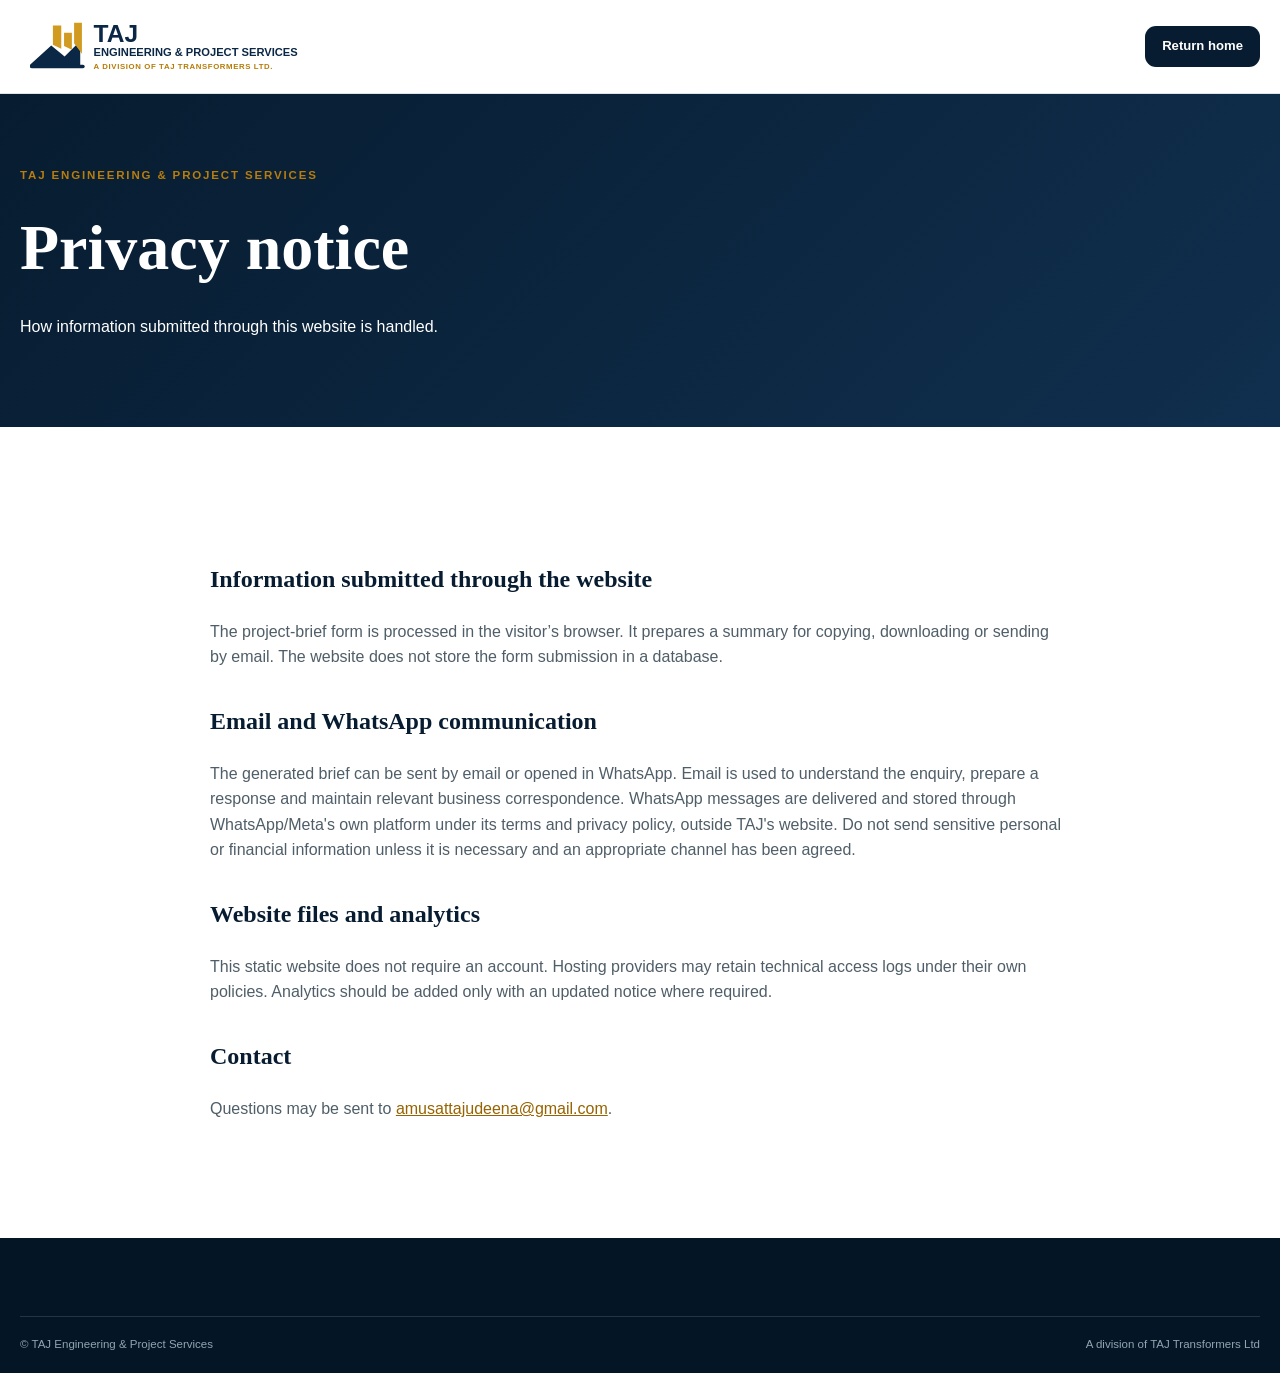
==== privacy.html @ 0a7ea9b1 "Add files via upload" ====
<!doctype html><html lang="en"><head><meta charset="utf-8"><meta name="viewport" content="width=device-width,initial-scale=1"><title>Privacy notice | TAJ Engineering &amp; Project Services</title><link rel="icon" href="assets/favicon.svg"><link rel="stylesheet" href="assets/styles.css"></head><body><header class="simple-header"><div class="container simple-nav"><a href="index.html"><img src="assets/logo.svg" alt="TAJ Engineering and Project Services"></a><a class="btn btn-dark btn-small" href="index.html">Return home</a></div></header><main><section class="legal-hero"><div class="container"><span class="eyebrow">TAJ ENGINEERING &amp; PROJECT SERVICES</span><h1>Privacy notice</h1><p>How information submitted through this website is handled.</p></div></section><section class="section"><div class="container legal-copy"><h2>Information submitted through the website</h2><p>The project-brief form is processed in the visitor’s browser. It prepares a summary for copying, downloading or sending by email. The website does not store the form submission in a database.</p><h2>Email and WhatsApp communication</h2><p>The generated brief can be sent by email or opened in WhatsApp. Email is used to understand the enquiry, prepare a response and maintain relevant business correspondence. WhatsApp messages are delivered and stored through WhatsApp/Meta's own platform under its terms and privacy policy, outside TAJ's website. Do not send sensitive personal or financial information unless it is necessary and an appropriate channel has been agreed.</p><h2>Website files and analytics</h2><p>This static website does not require an account. Hosting providers may retain technical access logs under their own policies. Analytics should be added only with an updated notice where required.</p><h2>Contact</h2><p>Questions may be sent to <a href="mailto:amusattajudeena@gmail.com">amusattajudeena@gmail.com</a>.</p></div></section></main><footer class="site-footer"><div class="container footer-bottom"><span>© TAJ Engineering &amp; Project Services</span><span>A division of TAJ Transformers Ltd</span></div></footer></body></html>
---- assets/styles.css ----
:root{--navy:#071c30;--navy-2:#0b2945;--navy-3:#102f4e;--gold:#d99b20;--gold-2:#f2bf55;--gold-soft:#fff4dc;--ivory:#faf8f2;--mist:#eef3f5;--white:#fff;--ink:#132330;--muted:#5a6974;--line:#dce4e8;--green:#2f7a55;--red:#bd4436;--shadow:0 22px 60px rgba(7,28,48,.14);--shadow-soft:0 10px 30px rgba(7,28,48,.08);--radius:22px;--max:1240px}
*{box-sizing:border-box}html{scroll-behavior:smooth;scroll-padding-top:110px}body{margin:0;font-family:Arial,"Segoe UI",sans-serif;color:var(--ink);background:#fff;line-height:1.58;-webkit-font-smoothing:antialiased}body.modal-open{overflow:hidden}img{display:block;max-width:100%}a{color:inherit;text-decoration:none}button,input,select,textarea{font:inherit}.container{width:min(var(--max),calc(100% - 40px));margin-inline:auto}.skip-link{position:fixed;left:14px;top:-80px;background:var(--gold);color:var(--navy);padding:12px 16px;border-radius:10px;font-weight:800;z-index:999}.skip-link:focus{top:14px}.page-progress{position:fixed;top:0;left:0;right:0;height:3px;z-index:500;background:transparent}.page-progress span{display:block;height:100%;width:0;background:var(--gold)}
.utility-bar{background:#041626;color:#cbd7df;font-size:.77rem;letter-spacing:.01em}.utility-inner{min-height:34px;display:flex;align-items:center;justify-content:space-between;gap:20px}.utility-links{display:flex;gap:24px;align-items:center}.utility-links a{color:#fff;font-weight:700}.site-header{position:sticky;top:0;z-index:100;background:rgba(255,255,255,.94);border-bottom:1px solid rgba(7,28,48,.09);backdrop-filter:blur(16px)}.nav{min-height:78px;display:flex;align-items:center;gap:28px}.brand{margin-right:auto;display:block}.brand img{width:295px;height:auto}.nav-links{display:flex;align-items:center;gap:27px}.nav-links a{font-size:.86rem;font-weight:800;color:#324451;position:relative;padding:30px 0}.nav-links a:after{content:"";position:absolute;height:2px;left:0;right:100%;bottom:20px;background:var(--gold);transition:.22s}.nav-links a:hover:after,.nav-links a.active:after{right:0}.nav-cta{white-space:nowrap}.menu-button{display:none;width:44px;height:44px;border:1px solid var(--line);border-radius:12px;background:#fff;padding:11px;cursor:pointer}.menu-button span{display:block;height:2px;background:var(--navy);margin:4px 0;border-radius:2px;transition:.2s}.menu-button[aria-expanded="true"] span:nth-child(1){transform:translateY(6px) rotate(45deg)}.menu-button[aria-expanded="true"] span:nth-child(2){opacity:0}.menu-button[aria-expanded="true"] span:nth-child(3){transform:translateY(-6px) rotate(-45deg)}
.btn{display:inline-flex;align-items:center;justify-content:center;gap:9px;border:1px solid transparent;border-radius:11px;padding:14px 20px;font-weight:850;cursor:pointer;transition:.22s;line-height:1.1}.btn svg{width:18px;height:18px}.btn-small{padding:12px 16px;font-size:.82rem}.btn-gold{background:var(--gold);color:var(--navy);box-shadow:0 9px 22px rgba(217,155,32,.23)}.btn-gold:hover{transform:translateY(-2px);background:#e3a52c}.btn-outline{background:rgba(255,255,255,.06);border-color:rgba(255,255,255,.45);color:#fff}.btn-outline:hover{background:#fff;color:var(--navy)}.btn-dark{background:var(--navy);color:#fff}.btn-dark:hover{background:var(--navy-2);transform:translateY(-2px)}.btn-plain{background:transparent;border-color:var(--line);color:var(--navy)}
.hero{position:relative;overflow:hidden;background:linear-gradient(125deg,#06192c 0%,#0a2946 56%,#123a5c 100%);color:#fff}.hero:after{content:"";position:absolute;inset:0;background:radial-gradient(circle at 17% 20%,rgba(217,155,32,.13),transparent 27%),linear-gradient(90deg,rgba(7,28,48,.2),transparent 65%);pointer-events:none}.hero-grid-bg{position:absolute;inset:0;opacity:.07;background-image:linear-gradient(rgba(255,255,255,.35) 1px,transparent 1px),linear-gradient(90deg,rgba(255,255,255,.35) 1px,transparent 1px);background-size:54px 54px;mask-image:linear-gradient(90deg,#000,transparent 70%)}.hero-layout{position:relative;z-index:2;display:grid;grid-template-columns:1.04fr .96fr;gap:52px;min-height:665px;align-items:center;padding-block:64px 72px}.eyebrow{display:block;color:#b87d0d;font-size:.72rem;letter-spacing:.16em;font-weight:900;margin-bottom:12px}.hero .eyebrow{color:var(--gold-2)}.hero h1{font-family:Georgia,"Times New Roman",serif;font-size:clamp(3rem,5.6vw,5.4rem);line-height:.99;letter-spacing:-.045em;margin:0 0 25px;font-weight:700}.hero h1 em{color:var(--gold-2);font-style:normal}.hero-copy>p{font-size:1.08rem;color:#d7e2e9;max-width:670px;margin:0 0 28px}.hero-actions{display:flex;gap:12px;flex-wrap:wrap}.hero-proof{display:grid;grid-template-columns:repeat(3,1fr);gap:0;margin-top:42px;border-top:1px solid rgba(255,255,255,.17);padding-top:23px}.hero-proof div{padding-right:17px;margin-right:17px;border-right:1px solid rgba(255,255,255,.15)}.hero-proof div:last-child{border:0;margin:0}.hero-proof strong{display:block;color:#fff;font-size:.86rem;margin-bottom:4px}.hero-proof span{display:block;color:#afc0cb;font-size:.75rem;line-height:1.4}.hero-visual{position:relative;min-height:520px}.hero-image-wrap{height:520px;border-radius:28px;overflow:hidden;border:1px solid rgba(255,255,255,.18);box-shadow:0 34px 90px rgba(0,0,0,.33)}.hero-image-wrap img{width:100%;height:100%;object-fit:cover;object-position:center}.hero-image-wrap:after{content:"";position:absolute;inset:0;border-radius:28px;background:linear-gradient(180deg,transparent 55%,rgba(2,14,25,.35));pointer-events:none}.project-card{position:absolute;right:-18px;bottom:28px;width:330px;background:rgba(5,22,38,.94);border:1px solid rgba(255,255,255,.18);border-radius:18px;box-shadow:0 22px 55px rgba(0,0,0,.34);padding:20px;backdrop-filter:blur(12px)}.project-card-head{display:flex;justify-content:space-between;align-items:center;padding-bottom:13px;border-bottom:1px solid rgba(255,255,255,.15);font-size:.68rem;font-weight:900;letter-spacing:.1em}.status{color:#b9ddc9;letter-spacing:0}.status i{display:inline-block;width:7px;height:7px;border-radius:50%;background:#55c583;margin-right:6px}.project-card dl{margin:14px 0}.project-card dl div{display:grid;grid-template-columns:88px 1fr;gap:13px;padding:8px 0}.project-card dt{font-size:.7rem;color:#9cb0be}.project-card dd{margin:0;font-size:.79rem;font-weight:800;color:#fff}.project-card>a{display:flex;justify-content:space-between;align-items:center;border-top:1px solid rgba(255,255,255,.15);padding-top:14px;color:var(--gold-2);font-size:.79rem;font-weight:850}
.service-rail{position:relative;z-index:4;margin-top:-1px;background:#fff;border-bottom:1px solid var(--line);box-shadow:0 12px 30px rgba(7,28,48,.06)}.service-rail-grid{display:grid;grid-template-columns:repeat(5,1fr)}.service-rail-grid>a{display:flex;align-items:center;gap:13px;padding:22px 18px;border-right:1px solid var(--line);transition:.2s}.service-rail-grid>a:first-child{border-left:1px solid var(--line)}.service-rail-grid>a:hover{background:var(--gold-soft)}.service-rail svg{width:30px;height:30px;color:#bc7f0e;flex:0 0 auto}.service-rail strong,.service-rail span{display:block}.service-rail strong{color:var(--navy);font-size:.9rem}.service-rail span{color:var(--muted);font-size:.72rem;margin-top:2px;line-height:1.35}
.section{padding:100px 0}.section-ivory{background:var(--ivory)}.section-heading{margin-bottom:40px}.section-heading.split{display:grid;grid-template-columns:1fr .75fr;gap:60px;align-items:end}.section-heading.center{text-align:center;max-width:760px;margin:0 auto 48px}.section-heading h2,.output-intro h2,.company-copy h2,.contact-copy h2{font-family:Georgia,"Times New Roman",serif;color:var(--navy);font-size:clamp(2.25rem,4vw,3.65rem);line-height:1.07;letter-spacing:-.03em;margin:0}.section-heading p,.output-intro>p,.company-copy>p,.contact-copy>p{color:var(--muted);margin:0;font-size:1rem}.section-heading.center p{margin:14px auto 0}
.solution-shell{background:#fff;border:1px solid var(--line);border-radius:26px;box-shadow:var(--shadow-soft);overflow:hidden}.solution-tabs{display:grid;grid-template-columns:repeat(5,1fr);background:#f0f4f6;border-bottom:1px solid var(--line)}.solution-tabs button{border:0;border-right:1px solid var(--line);background:transparent;padding:18px 13px;color:#53636e;font-size:.8rem;font-weight:850;cursor:pointer}.solution-tabs button:last-child{border:0}.solution-tabs button.active{background:var(--navy);color:#fff;box-shadow:inset 0 -3px 0 var(--gold)}.solution-panel{display:grid;grid-template-columns:1.04fr .96fr;min-height:430px}.solution-copy{padding:45px}.solution-label{display:block;color:#a66f06;font-size:.67rem;letter-spacing:.14em;font-weight:900;margin-bottom:13px}.solution-copy h3{font-family:Georgia,serif;color:var(--navy);font-size:2.3rem;line-height:1.1;margin:0 0 15px}.solution-copy>p{color:var(--muted);max-width:620px;margin:0}.solution-columns{display:grid;grid-template-columns:1fr 1fr;gap:14px;margin:28px 0}.solution-columns div{border-left:3px solid var(--gold);padding:9px 15px;background:var(--gold-soft)}.solution-columns small,.solution-columns strong{display:block}.solution-columns small{font-size:.63rem;letter-spacing:.08em;color:#806126;font-weight:900;margin-bottom:5px}.solution-columns strong{font-size:.86rem;color:var(--navy)}.solution-visual{min-height:430px;overflow:hidden}.solution-visual img{width:100%;height:100%;object-fit:cover}
.services-grid{display:grid;grid-template-columns:repeat(12,1fr);gap:18px}.service-card{grid-column:span 4;position:relative;background:#fff;border:1px solid var(--line);border-radius:22px;padding:25px;box-shadow:var(--shadow-soft);overflow:hidden;transition:.22s}.service-card:nth-child(4),.service-card:nth-child(5){grid-column:span 6}.service-card:hover{transform:translateY(-4px);box-shadow:var(--shadow)}.service-card:before{content:"";position:absolute;height:4px;left:0;right:0;top:0;background:linear-gradient(90deg,var(--gold),#f0c566)}.number{position:absolute;right:20px;top:16px;font-size:2.5rem;font-weight:900;color:#edf1f3}.service-icon{width:55px;height:55px;border-radius:16px;background:var(--gold-soft);display:grid;place-items:center;color:#ad740b;margin-bottom:20px}.service-icon svg{width:29px;height:29px}.service-card h3{font-family:Georgia,serif;font-size:1.32rem;line-height:1.15;color:var(--navy);margin:0 0 10px}.service-card p{color:var(--muted);margin:0}.service-card ul{margin:17px 0 20px;padding-left:18px;color:#53616b;font-size:.86rem}.service-card li{margin:6px 0}.service-card button{padding:0;border:0;background:transparent;color:#9b6707;font-size:.81rem;font-weight:900;cursor:pointer}
.output-section{background:linear-gradient(135deg,#06192c,#0c3151);color:#fff;overflow:hidden}.output-layout{display:grid;grid-template-columns:.85fr 1.15fr;gap:48px;align-items:center}.output-intro h2{color:#fff}.output-intro>p{color:#bdccd6;margin-top:16px}.output-tabs{display:grid;gap:7px;margin:28px 0}.output-tabs button{text-align:left;border:1px solid rgba(255,255,255,.13);border-radius:10px;background:rgba(255,255,255,.04);color:#cbd8e1;padding:13px 16px;cursor:pointer;font-weight:750}.output-tabs button.active{background:#fff;color:var(--navy);border-color:#fff;box-shadow:inset 4px 0 0 var(--gold)}.output-summary{border-top:1px solid rgba(255,255,255,.15);padding-top:22px}.output-summary small{display:block;color:var(--gold-2);font-size:.65rem;letter-spacing:.12em;font-weight:900}.output-summary h3{font-family:Georgia,serif;font-size:1.65rem;margin:7px 0}.output-summary p{color:#becbd4;margin:0 0 14px}.format-row{display:flex;gap:7px;flex-wrap:wrap;margin-bottom:18px}.format-row span{border:1px solid rgba(255,255,255,.2);border-radius:999px;padding:5px 9px;font-size:.67rem;color:#dfe7ec}.output-visual{position:relative;background:#fff;border-radius:25px;padding:12px;box-shadow:0 35px 90px rgba(0,0,0,.32)}.output-visual:before{content:"ILLUSTRATIVE OUTPUT";position:absolute;top:26px;right:28px;z-index:2;background:rgba(7,28,48,.84);color:#fff;border-radius:999px;padding:6px 10px;font-size:.58rem;letter-spacing:.09em;font-weight:900}.output-visual img{width:100%;border-radius:17px}
.process-line{display:grid;grid-template-columns:repeat(4,1fr);gap:0;position:relative}.process-line:before{content:"";position:absolute;top:48px;left:12.5%;right:12.5%;height:1px;background:#cad5dc}.process-line article{position:relative;text-align:center;padding:0 24px}.process-line article>span{position:absolute;top:0;left:50%;transform:translateX(-50%);width:25px;height:25px;border-radius:50%;background:var(--gold);color:var(--navy);display:grid;place-items:center;font-size:.62rem;font-weight:900;z-index:2}.process-line svg{width:48px;height:48px;color:var(--navy);margin:34px auto 19px;background:#fff;padding:9px;border:1px solid var(--line);border-radius:15px;box-shadow:var(--shadow-soft)}.process-line h3{font-family:Georgia,serif;color:var(--navy);margin:0 0 7px}.process-line p{color:var(--muted);font-size:.86rem;margin:0}
.company-section{background:#fff}.company-layout{display:grid;grid-template-columns:1.02fr .98fr;gap:58px;align-items:center}.company-collage{position:relative;min-height:545px}.company-main{width:88%;height:500px;object-fit:cover;border-radius:26px;box-shadow:var(--shadow)}.company-small{position:absolute;width:47%;height:230px;right:0;bottom:0;object-fit:cover;border:9px solid #fff;border-radius:20px;box-shadow:var(--shadow)}.company-copy>p{margin-top:17px}.company-facts{display:grid;gap:10px;margin:25px 0}.company-facts div{display:grid;grid-template-columns:165px 1fr;gap:17px;padding:13px 0;border-bottom:1px solid var(--line)}.company-facts small{font-size:.64rem;letter-spacing:.08em;color:#77848d;font-weight:900}.company-facts strong{color:var(--navy);font-size:.87rem}.company-facts a{text-decoration:underline;text-decoration-color:#d9b15f;text-underline-offset:3px}.scope-note{display:flex;gap:14px;padding:17px;border-radius:15px;background:var(--gold-soft);border:1px solid #ead9af}.scope-note svg{width:27px;height:27px;color:#9b6707;flex:0 0 auto}.scope-note p{margin:0;color:#5e533d;font-size:.82rem}.scope-band{background:var(--navy);color:#fff}.scope-grid{display:grid;grid-template-columns:repeat(3,1fr)}.scope-grid div{padding:25px 28px;border-right:1px solid rgba(255,255,255,.14)}.scope-grid div:last-child{border:0}.scope-grid strong,.scope-grid span{display:block}.scope-grid strong{color:var(--gold-2);margin-bottom:4px}.scope-grid span{color:#c4d1d9;font-size:.79rem}
.contact-section{background:var(--mist)}.contact-layout{display:grid;grid-template-columns:.78fr 1.22fr;gap:46px;align-items:start}.contact-copy>p{margin-top:16px}.brief-guide{display:grid;gap:12px;margin:28px 0}.brief-guide div{display:flex;align-items:flex-start;gap:12px}.brief-guide span{width:27px;height:27px;border-radius:9px;display:grid;place-items:center;background:var(--navy);color:#fff;font-size:.7rem;font-weight:900;flex:0 0 auto}.brief-guide p{margin:2px 0;color:var(--muted);font-size:.87rem}.brief-guide strong{color:var(--navy)}.direct-contact{border-top:1px solid #cad6dc;padding-top:20px}.direct-contact small,.direct-contact a,.direct-contact span{display:block}.direct-contact small{font-size:.64rem;letter-spacing:.09em;font-weight:900;color:#77848d}.direct-contact a{font-family:Georgia,serif;font-size:1.2rem;color:var(--navy);font-weight:700;margin:5px 0}.direct-contact span{font-size:.82rem;color:var(--muted)}.project-form{background:#fff;border-radius:24px;padding:28px;box-shadow:var(--shadow);border:1px solid #d8e2e7}.form-head{display:flex;justify-content:space-between;align-items:center;padding-bottom:18px;margin-bottom:21px;border-bottom:1px solid var(--line)}.form-head small{font-size:.63rem;letter-spacing:.1em;color:#a26c07;font-weight:900}.form-head h3{font-family:Georgia,serif;color:var(--navy);font-size:1.65rem;margin:3px 0 0}.form-head>span{font-size:.68rem;color:#687780;background:#f0f4f6;border-radius:999px;padding:6px 9px}.form-grid{display:grid;grid-template-columns:1fr 1fr;gap:14px}.form-grid label{display:grid;gap:7px}.form-grid label.full{grid-column:1/-1}.form-grid label>span{font-size:.76rem;font-weight:850;color:#263b49}.form-grid input,.form-grid select,.form-grid textarea{width:100%;padding:13px;border:1px solid #cbd7de;border-radius:10px;background:#fff;color:var(--ink);outline:0}.form-grid textarea{min-height:105px;resize:vertical}.form-grid input:focus,.form-grid select:focus,.form-grid textarea:focus{border-color:#b97c0c;box-shadow:0 0 0 3px rgba(217,155,32,.17)}.form-grid .invalid{border-color:var(--red);box-shadow:0 0 0 3px rgba(189,68,54,.12)}.form-actions{display:flex;gap:10px;margin-top:18px}.form-note{font-size:.73rem;color:#6b7880;margin:12px 0 0}.brief-result{margin-top:22px;border:1px solid #cbd7de;border-radius:16px;overflow:hidden;background:#f7fafb}.brief-result-head{display:flex;justify-content:space-between;gap:12px;padding:12px 15px;background:var(--navy);color:#fff}.brief-result-head span{font-size:.7rem;color:#c5d2da}.brief-result pre{white-space:pre-wrap;font:12px/1.55 Arial,sans-serif;color:#364751;padding:16px;margin:0;max-height:300px;overflow:auto}.brief-result-actions{display:flex;gap:8px;flex-wrap:wrap;padding:12px 15px;border-top:1px solid #dbe4e8;background:#fff}.brief-result-actions button,.brief-result-actions a{border:1px solid #cbd7de;background:#fff;border-radius:8px;padding:9px 11px;color:var(--navy);font-size:.74rem;font-weight:850;cursor:pointer}.brief-result-actions a{background:var(--gold);border-color:var(--gold)}#copyStatus{min-height:20px;margin:0;padding:0 15px 10px;color:var(--green);font-size:.72rem}
.site-footer{background:#041626;color:#c4d1d9;padding:50px 0 20px}.footer-grid{display:grid;grid-template-columns:1.4fr .65fr .6fr .9fr;gap:34px}.footer-grid>div:not(.footer-brand){display:grid;align-content:start;gap:8px}.footer-grid strong{color:#fff;margin-bottom:4px}.footer-grid a,.footer-grid span{color:#c4d1d9;font-size:.82rem}.footer-brand img{width:300px;filter:brightness(0) invert(1)}.footer-brand p{max-width:390px;font-size:.83rem}.footer-bottom{display:flex;justify-content:space-between;gap:20px;border-top:1px solid rgba(255,255,255,.13);padding-top:18px;margin-top:28px;font-size:.72rem;color:#91a4b0}.mobile-cta{display:none;position:fixed;left:13px;right:13px;bottom:12px;z-index:90;background:var(--gold);color:var(--navy);text-align:center;padding:14px;border-radius:12px;font-weight:900;box-shadow:var(--shadow)}
.output-modal{position:fixed;inset:0;z-index:300;background:rgba(3,15,27,.89);display:none;place-items:center;padding:24px}.output-modal.open{display:grid}.output-dialog{position:relative;width:min(1050px,100%);max-height:92vh;overflow:auto;background:#fff;border-radius:22px;padding:24px;box-shadow:0 30px 100px rgba(0,0,0,.45)}.output-dialog small{font-size:.62rem;letter-spacing:.1em;color:#a36d08;font-weight:900}.output-dialog h2{font-family:Georgia,serif;color:var(--navy);margin:4px 0 17px;font-size:2rem}.output-dialog img{width:100%;border:1px solid var(--line);border-radius:14px}.output-dialog>p{color:var(--muted);font-size:.78rem}.modal-close{position:sticky;float:right;top:0;z-index:2;width:42px;height:42px;border:0;border-radius:50%;background:var(--navy);color:#fff;font-size:1.4rem;cursor:pointer}
.simple-header{background:#fff;border-bottom:1px solid var(--line)}.simple-nav{display:flex;justify-content:space-between;align-items:center;padding:16px 0}.simple-nav img{width:290px}.legal-hero{background:linear-gradient(135deg,var(--navy),var(--navy-3));color:#fff;padding:72px 0}.legal-hero h1{font-family:Georgia,serif;font-size:clamp(2.5rem,5vw,4.3rem);margin:10px 0}.legal-copy{max-width:860px}.legal-copy h2{font-family:Georgia,serif;color:var(--navy);margin-top:34px}.legal-copy p,.legal-copy li{color:#4f5e68}.legal-copy a{text-decoration:underline;color:#966300}
.reveal{opacity:1;transform:none}:focus-visible{outline:3px solid var(--gold-2);outline-offset:3px}
@media(max-width:1120px){.brand img{width:255px}.nav-links{gap:18px}.nav-cta{display:none}.hero-layout{grid-template-columns:1fr;min-height:auto;padding-block:60px}.hero-copy{max-width:800px}.hero-visual{max-width:760px;width:100%;margin-inline:auto}.hero-image-wrap{height:540px}.project-card{right:20px}.service-rail-grid{grid-template-columns:repeat(3,1fr)}.service-rail-grid>a:nth-child(4){border-left:1px solid var(--line)}.solution-panel,.output-layout,.company-layout,.contact-layout{grid-template-columns:1fr}.solution-visual{height:360px;min-height:0}.services-grid .service-card{grid-column:span 6}.services-grid .service-card:last-child{grid-column:span 12}.output-tabs{grid-template-columns:repeat(5,1fr);gap:6px}.output-tabs button{text-align:center}.company-collage{max-width:850px}.menu-button{display:block}.nav-links{display:none;position:absolute;top:calc(100% + 8px);left:20px;right:20px;background:#fff;border:1px solid var(--line);border-radius:17px;padding:13px;box-shadow:var(--shadow);flex-direction:column;align-items:stretch;gap:0}.nav-links.open{display:flex}.nav-links a{padding:12px}.nav-links a:after{display:none}}
@media(max-width:760px){.container{width:min(100% - 28px,var(--max))}.utility-inner{justify-content:center;text-align:center;min-height:38px}.utility-inner>span{display:none}.utility-links{gap:12px;font-size:.7rem}.utility-links>span{display:none}.nav{min-height:68px;gap:12px}.brand img{width:215px}.menu-button{margin-left:auto}.hero-layout{padding:42px 0 52px}.hero h1{font-size:2.55rem}.hero-copy>p{font-size:.94rem}.hero-proof{display:none}.hero-proof div{border-right:0;border-bottom:1px solid rgba(255,255,255,.14);padding:0 0 12px;margin:0}.hero-proof div:last-child{border-bottom:0}.hero-visual{min-height:auto}.hero-image-wrap{height:405px}.project-card{position:relative;right:auto;bottom:auto;width:calc(100% - 24px);margin:-62px auto 0}.service-rail-grid{grid-template-columns:1fr 1fr}.service-rail-grid>a{border-bottom:1px solid var(--line);border-left:1px solid var(--line)}.service-rail-grid>a:last-child{grid-column:1/-1}.section{padding:72px 0}.section-heading.split{grid-template-columns:1fr;gap:14px}.section-heading h2,.output-intro h2,.company-copy h2,.contact-copy h2{font-size:2.35rem}.solution-tabs{display:flex;overflow:auto;scroll-snap-type:x mandatory}.solution-tabs button{min-width:160px;scroll-snap-align:start}.solution-panel{display:block}.solution-copy{padding:27px}.solution-copy h3{font-size:1.85rem}.solution-columns{grid-template-columns:1fr}.solution-visual{height:290px}.services-grid{grid-template-columns:1fr}.services-grid .service-card,.services-grid .service-card:last-child{grid-column:auto}.output-tabs{display:flex;overflow:auto}.output-tabs button{min-width:150px}.output-visual{margin-top:25px}.process-line{grid-template-columns:1fr 1fr;gap:28px 0}.process-line:before{display:none}.company-collage{min-height:400px}.company-main{height:370px;width:94%}.company-small{height:160px;width:48%}.company-facts div{grid-template-columns:1fr;gap:5px}.scope-grid{grid-template-columns:1fr}.scope-grid div{border-right:0;border-bottom:1px solid rgba(255,255,255,.13)}.form-grid{grid-template-columns:1fr}.form-grid label.full{grid-column:auto}.form-head{align-items:flex-start}.form-head>span{display:none}.footer-grid{grid-template-columns:1fr 1fr}.footer-brand{grid-column:1/-1}.footer-bottom{display:block}.mobile-cta.show{display:block}.site-footer{padding-bottom:24px}}
@media(max-width:480px){.hero h1{font-size:2.6rem}.hero-actions{display:grid}.hero-actions .btn{width:100%}.hero-image-wrap{height:350px}.service-rail-grid{grid-template-columns:1fr}.service-rail-grid>a:last-child{grid-column:auto}.process-line{grid-template-columns:1fr}.project-form{padding:20px}.footer-grid{grid-template-columns:1fr}.footer-brand{grid-column:auto}.footer-brand img{width:250px}}
@media(prefers-reduced-motion:reduce){html{scroll-behavior:auto}.reveal{opacity:1;transform:none;transition:none}.btn,.service-card{transition:none}}
@media print{.utility-bar,.site-header,.service-rail,.mobile-cta,.site-footer,.btn,.output-modal{display:none!important}.section{padding:25px 0}.reveal{opacity:1;transform:none}}

/* ===== TAJ v4: evidence-led project assurance ===== */
.evidence-section{background:#fff;overflow:hidden}.evidence-heading{margin-bottom:24px}.evidence-callout{display:flex;gap:12px;align-items:flex-start;background:#f6f8f9;border:1px solid var(--line);border-left:4px solid var(--gold);border-radius:14px;padding:14px 17px;margin:0 0 26px}.evidence-callout strong{color:var(--navy);font-size:.82rem;white-space:nowrap}.evidence-callout span{color:var(--muted);font-size:.79rem;line-height:1.5}.evidence-carousel{position:relative}.evidence-toolbar{display:flex;justify-content:space-between;align-items:flex-end;margin-bottom:14px}.evidence-toolbar>div:first-child{display:grid}.evidence-toolbar span{color:var(--navy);font-weight:900;font-size:.86rem}.evidence-toolbar small{color:var(--muted);font-size:.7rem}.evidence-controls{display:flex;gap:8px}.evidence-controls button{width:42px;height:42px;border:1px solid #cbd7de;border-radius:50%;background:#fff;color:var(--navy);font-size:1.15rem;font-weight:900;cursor:pointer;transition:.2s}.evidence-controls button:hover:not(:disabled){background:var(--navy);color:#fff;border-color:var(--navy)}.evidence-controls button:disabled{opacity:.3;cursor:default}.evidence-track{display:grid;grid-auto-flow:column;grid-auto-columns:calc((100% - 36px)/3);gap:18px;overflow-x:auto;scroll-snap-type:x mandatory;scrollbar-width:none;padding:2px 1px 14px}.evidence-track::-webkit-scrollbar{display:none}.evidence-card{scroll-snap-align:start;display:flex;flex-direction:column;background:#fff;border:1px solid var(--line);border-radius:20px;overflow:hidden;box-shadow:var(--shadow-soft);min-width:0}.evidence-snapshot{display:block;background:var(--ivory);border-bottom:1px solid var(--line)}.evidence-snapshot img{width:100%;aspect-ratio:1000/620;object-fit:cover}.evidence-body{display:flex;flex-direction:column;flex:1;padding:20px}.evidence-tag{font-size:.62rem;letter-spacing:.09em;font-weight:900;color:#966300;margin-bottom:9px}.evidence-body h3{font-family:Georgia,serif;color:var(--navy);font-size:1.22rem;line-height:1.18;margin:0 0 9px}.evidence-body>p{color:var(--muted);font-size:.82rem;margin:0 0 14px}.taj-relevance{background:var(--gold-soft);border-radius:11px;padding:11px 12px;margin-top:auto}.taj-relevance small,.taj-relevance strong{display:block}.taj-relevance small{font-size:.59rem;letter-spacing:.09em;color:#806126;font-weight:900}.taj-relevance strong{color:var(--navy);font-size:.82rem;margin-top:2px}.evidence-check{display:flex;justify-content:space-between;align-items:center;width:100%;border:0;border-top:1px solid var(--line);border-bottom:1px solid var(--line);background:#fff;padding:12px 0;margin-top:13px;color:var(--navy);font-size:.76rem;font-weight:900;cursor:pointer;text-align:left}.evidence-check span{font-size:1.12rem;color:#a26c07}.evidence-detail{padding:10px 0 2px}.evidence-detail ul{padding-left:18px;margin:0}.evidence-detail li{font-size:.76rem;color:var(--muted);margin:6px 0}.source-link{margin-top:12px;color:#8b5e08;font-size:.75rem;font-weight:900}.evidence-dots{display:flex;justify-content:center;gap:7px;margin-top:4px}.evidence-dots button{width:8px;height:8px;border-radius:999px;border:0;background:#cbd7de;padding:0;cursor:pointer;transition:.2s}.evidence-dots button.active{width:26px;background:var(--gold)}.evidence-transition{margin-top:36px;background:linear-gradient(135deg,var(--navy),var(--navy-3));border-radius:24px;padding:34px 38px;color:#fff;display:grid;grid-template-columns:.18fr 1.2fr 1fr auto;gap:22px;align-items:center}.evidence-transition>span{font-size:.62rem;letter-spacing:.12em;color:var(--gold-2);font-weight:900}.evidence-transition h3{font-family:Georgia,serif;font-size:1.6rem;line-height:1.15;margin:0}.evidence-transition p{margin:0;color:#c8d5dd;font-size:.83rem}.evidence-transition .btn{white-space:nowrap}

/* Services now follow the project-assurance lifecycle */
.services-grid .service-card,.services-grid .service-card:nth-child(4),.services-grid .service-card:nth-child(5),.services-grid .service-card:last-child{grid-column:span 4}.output-tabs{grid-template-columns:repeat(6,1fr)}

.verification-section{background:linear-gradient(180deg,#f4f7f8 0%,#fff 100%);border-top:1px solid var(--line);border-bottom:1px solid var(--line)}.verification-grid{display:grid;grid-template-columns:1.18fr .82fr;gap:34px;align-items:stretch}.verification-copy h2{font-family:Georgia,serif;color:var(--navy);font-size:clamp(2.15rem,4vw,3.35rem);line-height:1.07;letter-spacing:-.03em;margin:0 0 15px}.verification-copy>p{color:var(--muted);max-width:760px}.verification-actions{display:grid;grid-template-columns:1fr 1fr;gap:12px;margin-top:25px}.verify-card{display:grid;gap:4px;border:1px solid #d5dfe4;border-radius:16px;background:#fff;padding:17px;box-shadow:var(--shadow-soft);transition:.2s}.verify-card:hover{transform:translateY(-2px);border-color:#d6a33d}.verify-card small{font-size:.59rem;letter-spacing:.08em;color:#7c8990;font-weight:900}.verify-card strong{color:var(--navy);font-size:.92rem}.verify-card span{color:#996706;font-size:.72rem;font-weight:850}.verification-panel{background:var(--navy);color:#fff;border-radius:22px;padding:30px;box-shadow:var(--shadow)}.verification-panel>span{font-size:.63rem;letter-spacing:.11em;color:var(--gold-2);font-weight:900}.verification-panel ul{padding:0;margin:18px 0 24px;list-style:none}.verification-panel li{position:relative;padding:9px 0 9px 24px;border-bottom:1px solid rgba(255,255,255,.11);font-size:.84rem;color:#d4e0e6}.verification-panel li:before{content:'✓';position:absolute;left:0;color:var(--gold-2);font-weight:900}.verification-panel a{color:var(--gold-2);font-size:.8rem;font-weight:900}

@media(max-width:1120px){.evidence-track{grid-auto-columns:calc((100% - 18px)/2)}.evidence-transition{grid-template-columns:1fr 1.3fr;}.evidence-transition>span{grid-column:1/-1}.evidence-transition .btn{justify-self:start}.verification-grid{grid-template-columns:1fr}.services-grid .service-card,.services-grid .service-card:nth-child(4),.services-grid .service-card:nth-child(5),.services-grid .service-card:last-child{grid-column:span 6}.output-tabs{grid-template-columns:repeat(3,1fr)}}
@media(max-width:760px){.evidence-callout{display:grid}.evidence-callout strong{white-space:normal}.evidence-track{grid-auto-columns:88%;gap:13px;margin-right:-14px;padding-right:14px}.evidence-toolbar{position:sticky;left:0}.evidence-body{padding:18px}.evidence-body h3{font-size:1.15rem}.evidence-transition{grid-template-columns:1fr;padding:27px 24px}.evidence-transition>span{grid-column:auto}.evidence-transition .btn{width:100%}.verification-actions{grid-template-columns:1fr}.verification-panel{padding:24px}.services-grid .service-card,.services-grid .service-card:nth-child(4),.services-grid .service-card:nth-child(5),.services-grid .service-card:last-child{grid-column:auto}.output-tabs{display:grid;grid-template-columns:1fr 1fr;overflow:visible}.output-tabs button{min-width:0}.solution-tabs{display:grid;grid-template-columns:1fr 1fr;overflow:visible}.solution-tabs button{min-width:0}.solution-tabs button:last-child{grid-column:1/-1}.section-heading.split.evidence-heading{gap:12px}}
@media(max-width:480px){.evidence-track{grid-auto-columns:92%}.evidence-controls button{width:46px;height:46px}.output-tabs{grid-template-columns:1fr}.solution-tabs{grid-template-columns:1fr}.solution-tabs button:last-child{grid-column:auto}.verification-copy h2{font-size:2.25rem}}
#whatsappBrief{background:var(--green);border-color:var(--green);color:#fff}
.source-link{display:inline-flex;align-items:center;gap:6px}
.source-icon{border-radius:3px;flex:0 0 auto}
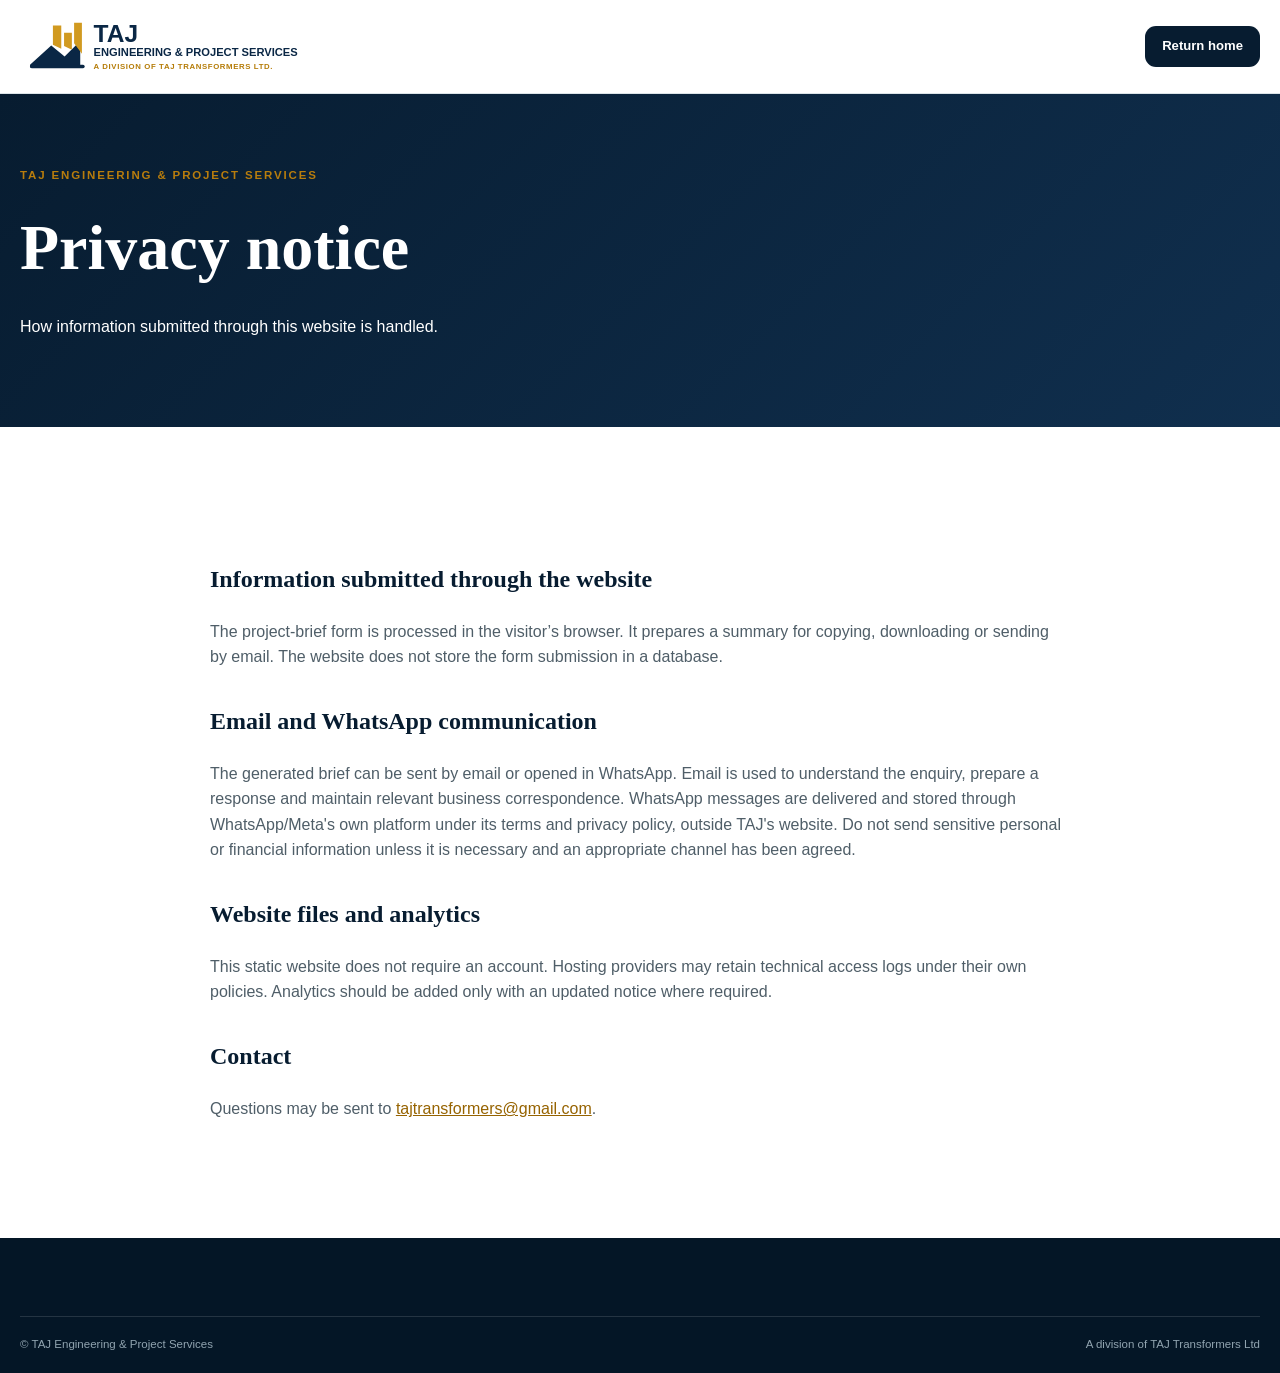
==== commit fb515cbe: "Add files via upload" ====
--- a/privacy.html
+++ b/privacy.html
@@ -1 +1 @@
-<!doctype html><html lang="en"><head><meta charset="utf-8"><meta name="viewport" content="width=device-width,initial-scale=1"><title>Privacy notice | TAJ Engineering &amp; Project Services</title><link rel="icon" href="assets/favicon.svg"><link rel="stylesheet" href="assets/styles.css"></head><body><header class="simple-header"><div class="container simple-nav"><a href="index.html"><img src="assets/logo.svg" alt="TAJ Engineering and Project Services"></a><a class="btn btn-dark btn-small" href="index.html">Return home</a></div></header><main><section class="legal-hero"><div class="container"><span class="eyebrow">TAJ ENGINEERING &amp; PROJECT SERVICES</span><h1>Privacy notice</h1><p>How information submitted through this website is handled.</p></div></section><section class="section"><div class="container legal-copy"><h2>Information submitted through the website</h2><p>The project-brief form is processed in the visitor’s browser. It prepares a summary for copying, downloading or sending by email. The website does not store the form submission in a database.</p><h2>Email and WhatsApp communication</h2><p>The generated brief can be sent by email or opened in WhatsApp. Email is used to understand the enquiry, prepare a response and maintain relevant business correspondence. WhatsApp messages are delivered and stored through WhatsApp/Meta's own platform under its terms and privacy policy, outside TAJ's website. Do not send sensitive personal or financial information unless it is necessary and an appropriate channel has been agreed.</p><h2>Website files and analytics</h2><p>This static website does not require an account. Hosting providers may retain technical access logs under their own policies. Analytics should be added only with an updated notice where required.</p><h2>Contact</h2><p>Questions may be sent to <a href="mailto:amusattajudeena@gmail.com">amusattajudeena@gmail.com</a>.</p></div></section></main><footer class="site-footer"><div class="container footer-bottom"><span>© TAJ Engineering &amp; Project Services</span><span>A division of TAJ Transformers Ltd</span></div></footer></body></html>+<!doctype html><html lang="en"><head><meta charset="utf-8"><meta name="viewport" content="width=device-width,initial-scale=1"><title>Privacy notice | TAJ Engineering &amp; Project Services</title><link rel="icon" href="assets/favicon.svg"><link rel="stylesheet" href="assets/styles.css"></head><body><header class="simple-header"><div class="container simple-nav"><a href="index.html"><img src="assets/logo.svg" alt="TAJ Engineering and Project Services"></a><a class="btn btn-dark btn-small" href="index.html">Return home</a></div></header><main><section class="legal-hero"><div class="container"><span class="eyebrow">TAJ ENGINEERING &amp; PROJECT SERVICES</span><h1>Privacy notice</h1><p>How information submitted through this website is handled.</p></div></section><section class="section"><div class="container legal-copy"><h2>Information submitted through the website</h2><p>The project-brief form is processed in the visitor’s browser. It prepares a summary for copying, downloading or sending by email. The website does not store the form submission in a database.</p><h2>Email and WhatsApp communication</h2><p>The generated brief can be sent by email or opened in WhatsApp. Email is used to understand the enquiry, prepare a response and maintain relevant business correspondence. WhatsApp messages are delivered and stored through WhatsApp/Meta's own platform under its terms and privacy policy, outside TAJ's website. Do not send sensitive personal or financial information unless it is necessary and an appropriate channel has been agreed.</p><h2>Website files and analytics</h2><p>This static website does not require an account. Hosting providers may retain technical access logs under their own policies. Analytics should be added only with an updated notice where required.</p><h2>Contact</h2><p>Questions may be sent to <a href="mailto:tajtransformers@gmail.com">tajtransformers@gmail.com</a>.</p></div></section></main><footer class="site-footer"><div class="container footer-bottom"><span>© TAJ Engineering &amp; Project Services</span><span>A division of TAJ Transformers Ltd</span></div></footer></body></html>
